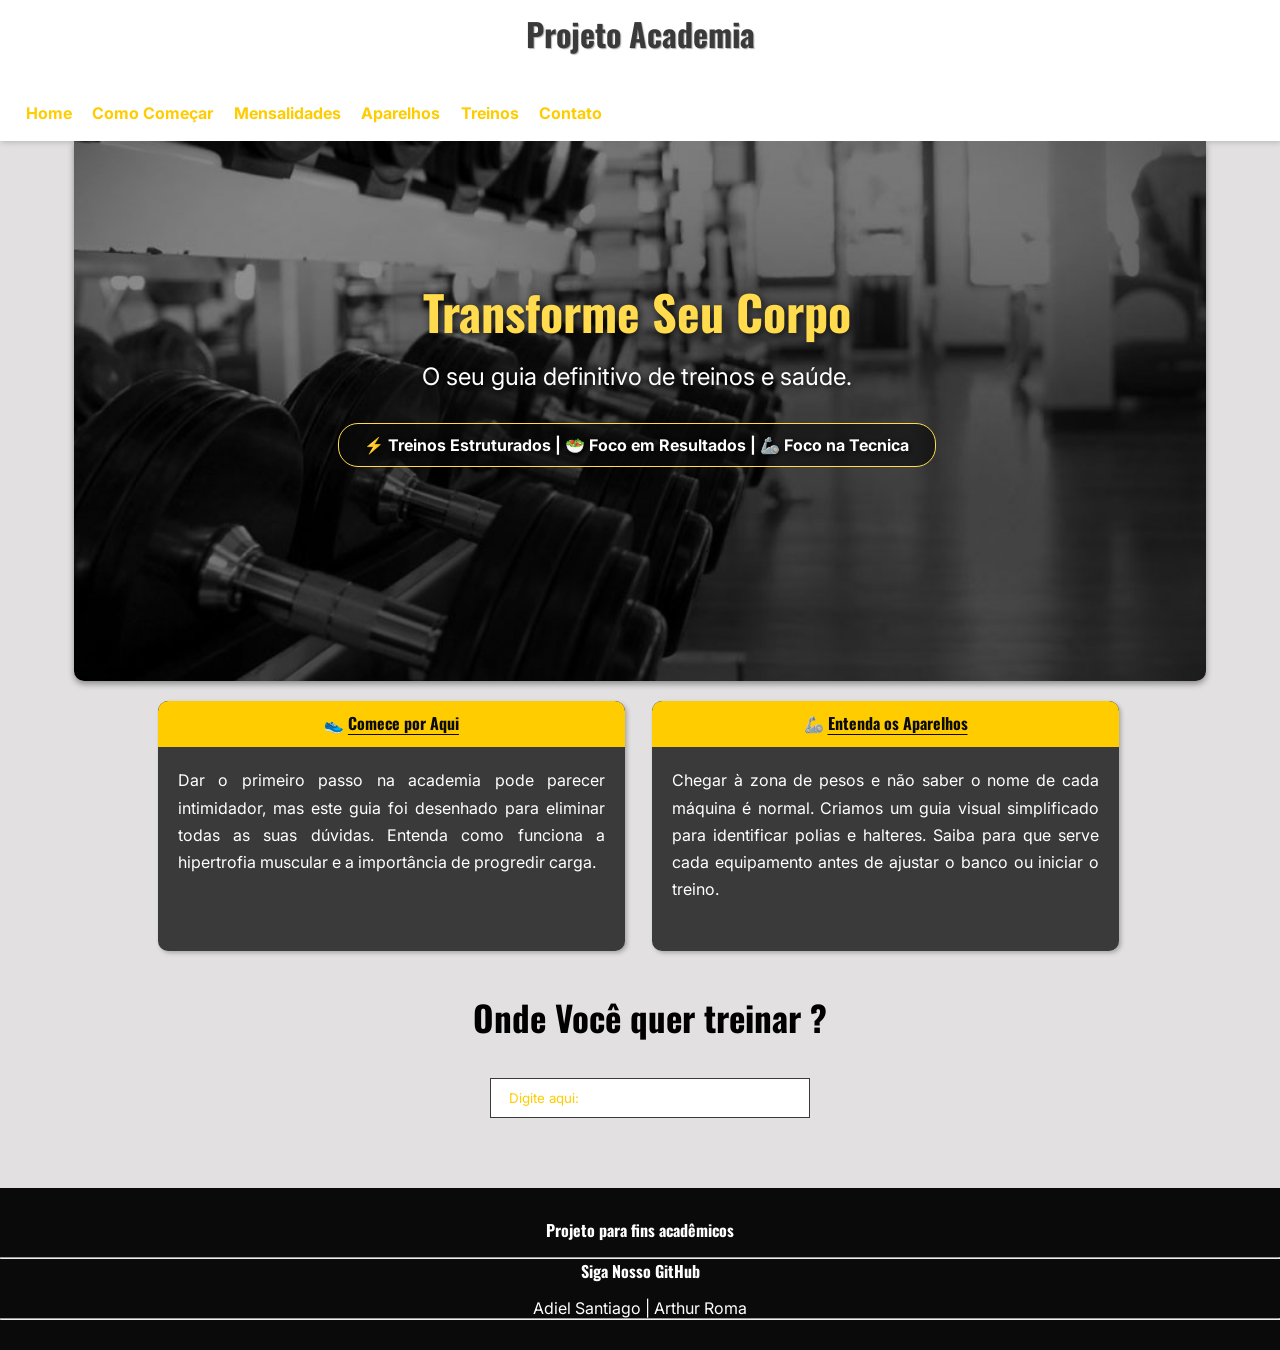
==== index.html @ 68af2c5f "Alterando a tag nav" ====
<!DOCTYPE html>
<html lang="pt-br">
<head>
    <meta charset="UTF-8">
    <meta name="viewport" content="width=device-width, initial-scale=1.0">
    <link rel="stylesheet" href="css/home.css">
    <title>Index</title>
</head>
<body>

    <header>
        <h1>Projeto Academia</h1>
        <nav>
            <a href="index.html">Home</a>
            <a href="html/pag01.html">Como Começar</a>
            <a href="#">Mensalidades</a> 
            <a href="#">Aparelhos</a>
            <a href="#">Treinos</a>
            <a href="#">Contato</a>
        
        </nav>
    </header>

    <main>
        <section class="Imagem_paralax">
            <h1>Transforme Seu Corpo</h1>
            <p>O seu guia definitivo de treinos e saúde.</p>
            
            <div class="destaque_paralax">
                <p>⚡ Treinos Estruturados | 🥗 Foco em Resultados | 🦾 Foco na Tecnica</p>
            </div>
        </section>

        <section id="cards">
            <div class="cartões_de_destaque">
                <h4>👟 <a href="html/pag01.html">Comece por Aqui</a></h4>
                <p>
                    Dar o primeiro passo na academia pode parecer intimidador, mas este guia foi desenhado para eliminar todas as suas 
                    dúvidas. Entenda como funciona a hipertrofia muscular e a importância de progredir carga.
                </p>
            </div>
            
            <div class="cartões_de_destaque">
                <h4>🦾 <a href="">Entenda os Aparelhos</a></h4>
                <p>
                    Chegar à zona de pesos e não saber o nome de cada máquina é normal. Criamos um guia visual simplificado para 
                    identificar polias e halteres. Saiba para que serve cada equipamento antes de ajustar o banco ou iniciar o treino.
                </p>
            </div>
        </section>

        <section class="input">
            <h1>Onde Você quer treinar ?</h1>
            <input type="text" placeholder="Digite aqui: ">
        </section>
    </main>

    <aside>
        <!-- Conteúdo lateral opcional -->
    </aside>

    <footer>
        <h4>Projeto para fins acadêmicos</h4>
        <hr>
        <h4>Siga Nosso GitHub</h4>
        <p> 
            <a href="https://github.com/AdielSantiago/" target="_blank">Adiel Santiago</a> | 
            <a href="https://github.com/Arthur-Roma1" target="_blank">Arthur Roma</a>
        </p>
        <hr>
    </footer>

</body>
</html>
---- css/home.css ----
@charset "UTF-8";
@import url('https://fonts.googleapis.com/css2?family=Oswald:wght@200..700&display=swap');
@import url('https://fonts.googleapis.com/css2?family=Inter:ital,opsz,wght@0,14..32,100..900;1,14..32,100..900&display=swap');

/* =========================================
   VARIÁVEIS GLOBAIS
   ========================================= */
:root { 
    --amarelo_claro: #FFF2A9;
    --amarelo: #FFDB4D;
    --amarelo_forte: #FFCC00;
    --branco: #FFFFFF;
    
    --preto: #0A0A0A;
    --cinza_claro: rgb(226, 224, 224);
    --cinza: #9c9c9c;
    --cinza_escurecido: #3a3a3a;

    --fonte_titulos: 'Oswald', sans-serif;
    --fonte_paragrafos: 'Inter', sans-serif;
}


/* =========================================
   RESET E CONFIGURAÇÕES GLOBAIS
   ========================================= */
* {
    margin: 0;
    padding: 0;
    box-sizing: border-box;
}

html, body {
    height: 100vh;
}

body {
    background-color: var(--cinza_claro);
    font-family: Arial, Helvetica, sans-serif;
}

h1, h4{
    font-family: var(--fonte_titulos);
}

p, a{
    font-family: var(--fonte_paragrafos);
}

h4 a {
    font-family: var(--fonte_titulos);
}

::placeholder{
    font-family: var(--fonte_paragrafos);
}

/* =========================================
   BARRA DE ROLAGEM
   ========================================= */
html {
    scrollbar-color: var(--amarelo_claro) var(--cinza_escurecido);
    scrollbar-width: auto;
}

::-webkit-scrollbar {
    width: 14px; 
    height: 14px; 
}

::-webkit-scrollbar-track {
    background-color: var(--preto); 
}

::-webkit-scrollbar-thumb {
    background-color: var(--amarelo);
    border-radius: 6px; 
    border: 3px solid var(--preto); 
}

::-webkit-scrollbar-thumb:hover {
    background-color: var(--amarelo_forte);
}


/* =========================================
   CABEÇALHO E NAVEGAÇÃO
   ========================================= */
header {
    padding: 10px;
    background-color: var(--branco);
    box-shadow: 1px 1px 6px rgba(0, 0, 0, 0.212);
    font-family: Arial, Helvetica, sans-serif;
}

header > h1 {
    text-shadow: 1px 1px 1px rgba(0, 0, 0, 0.301);
    color: var(--cinza_escurecido);
    margin-bottom: 3.0vw;
    text-align: center;
}

nav {
    padding: 8px;
}

nav > a {
    text-decoration: none;
    color: var(--amarelo_forte);
    padding: 8px;
    margin: 0px;
    font-weight: bold;
    transition-duration: 200ms;
}

nav > a:hover {
    letter-spacing: 0.8px;
    text-decoration: underline;
    color: var(--amarelo_forte);
    transition-duration: 230ms;
    text-shadow: 0px 0px 1px var(--amarelo);
    transition-duration: 200ms;
}


/* =========================================
   CONTEÚDO PRINCIPAL
   ========================================= */
main {
    padding: 10px;
    padding-top: 0px;
    margin: auto;
    width: 90vw;
    height: auto;
    overflow: auto;
}

section {
    margin-bottom: 20px;
    padding-left: 1.5vw;
}

section.Imagem_paralax {
    background-image: url('../image/background1.jpg');
    background-size: cover;
    background-position: center;
    background-attachment: fixed;
    box-shadow: 0px 3px 6px rgba(0, 0, 0, 0.384);
    min-height: 60vh;
    border-bottom-left-radius: 10px;
    border-bottom-right-radius: 10px;
    color: var(--branco);

    text-align: center;
    padding-top: 15vh;
    padding-right: 2vw;
}

section.Imagem_paralax h1 {
    font-size: clamp(2em, 5vw, 3em);
    text-shadow: 2px 2px 8px rgba(0, 0, 0, 0.8);
    color: var(--amarelo);
}

section.Imagem_paralax p {
    font-size: clamp(0.8em, 2vw, 1.5em);
    text-shadow: 1px 1px 5px rgba(0, 0, 0, 0.8);
}

div.destaque_paralax {
    margin-top: 25px;
    display: inline-block;
    background-color: rgba(10, 10, 10, 0.65); /* Fundo escuro semi-transparente */
    padding: 1.2vh 2vw;
    border-radius: 20px;
    border: 1px solid var(--amarelo);
}

div.destaque_paralax p {
    font-size: clamp(0.70em, 2.5vw, 1em);
    font-weight: bold;
    color: var(--branco);
}

section > h1 {
    margin-bottom: 10px;
    font-size: 35px;
}

section > p {
    line-height: 1.7em;
    font-size: 1.3em;
} 

section#cards {
    text-align: center;
}


/* =========================================
   CARTÕES DE DESTAQUE
   ========================================= */
div.cartões_de_destaque {
    display: inline-block;
    vertical-align: top;
    width: 42%;
    min-height: 250px;
    box-shadow: 2px 2px 4px rgba(0, 0, 0, 0.26);
    margin-bottom: 20px;
    margin-right: 2%;
    padding: 0;
    background-color: var(--cinza_escurecido);
    border-radius: 10px;
    overflow: hidden;
    color: var(--branco);
    transition-duration: 180ms;
}

div.cartões_de_destaque a {
    padding-top: 10px;
    display: inline-block;
    margin-bottom: 12px;
    text-decoration: underline;
    text-underline-offset: 4px;
    color: var(--preto);
    transition-duration: 230ms;
}

div.cartões_de_destaque a:hover {
    text-decoration: underline;
    text-underline-offset: 6px;
    color: var(--amarelo_claro);
    transition-duration: 230ms;
}

div.cartões_de_destaque h4 {
    background-color: var(--amarelo_forte);
    border-top-left-radius: 10px;
    border-top-right-radius: 10px;
}

div.cartões_de_destaque p {
    padding: 20px;
    line-height: 1.7em;
    text-align: justify;
}

div.cartões_de_destaque:hover {
    box-shadow: 3px 3px 10px rgba(0, 0, 0, 0.55);
    transform: translateY(-6px) scale(1.02);
    transition-duration: 150ms;
}

section.input{
    text-align: center;
}

section.input h1{
    margin-bottom: 35px;
}

section.input input{
    display: block;
    margin: auto;
    background-color: var(--branco);
    outline: none;
    padding: 10px;
    padding-left: 18px;
    border: 1px solid var(--cinza_escurecido);
    min-width: 250px;
    width: 25vw;
    height: 3em;
}

section.input input::placeholder{
    color: var(--amarelo_forte);
}

section.input input:hover{
    border: 1.6px solid var(--amarelo);
    box-shadow: 0px 0px 2px var(--amarelo_claro);
    transition-duration: 180ms;
}

/* =========================================
   RODAPÉ
   ========================================= */
footer {
    color: var(--branco);
    margin-top: 40px;
    padding: 30px 0;
    background-color: var(--preto);
    text-align: center;
}

footer h4 {
    margin-bottom: 15px;
}

footer p a {
    color: var(--branco);
    text-decoration: none;
}

footer p a:hover {
    text-decoration: underline;
    color: var(--cinza);
    transition-duration: 230ms;
}
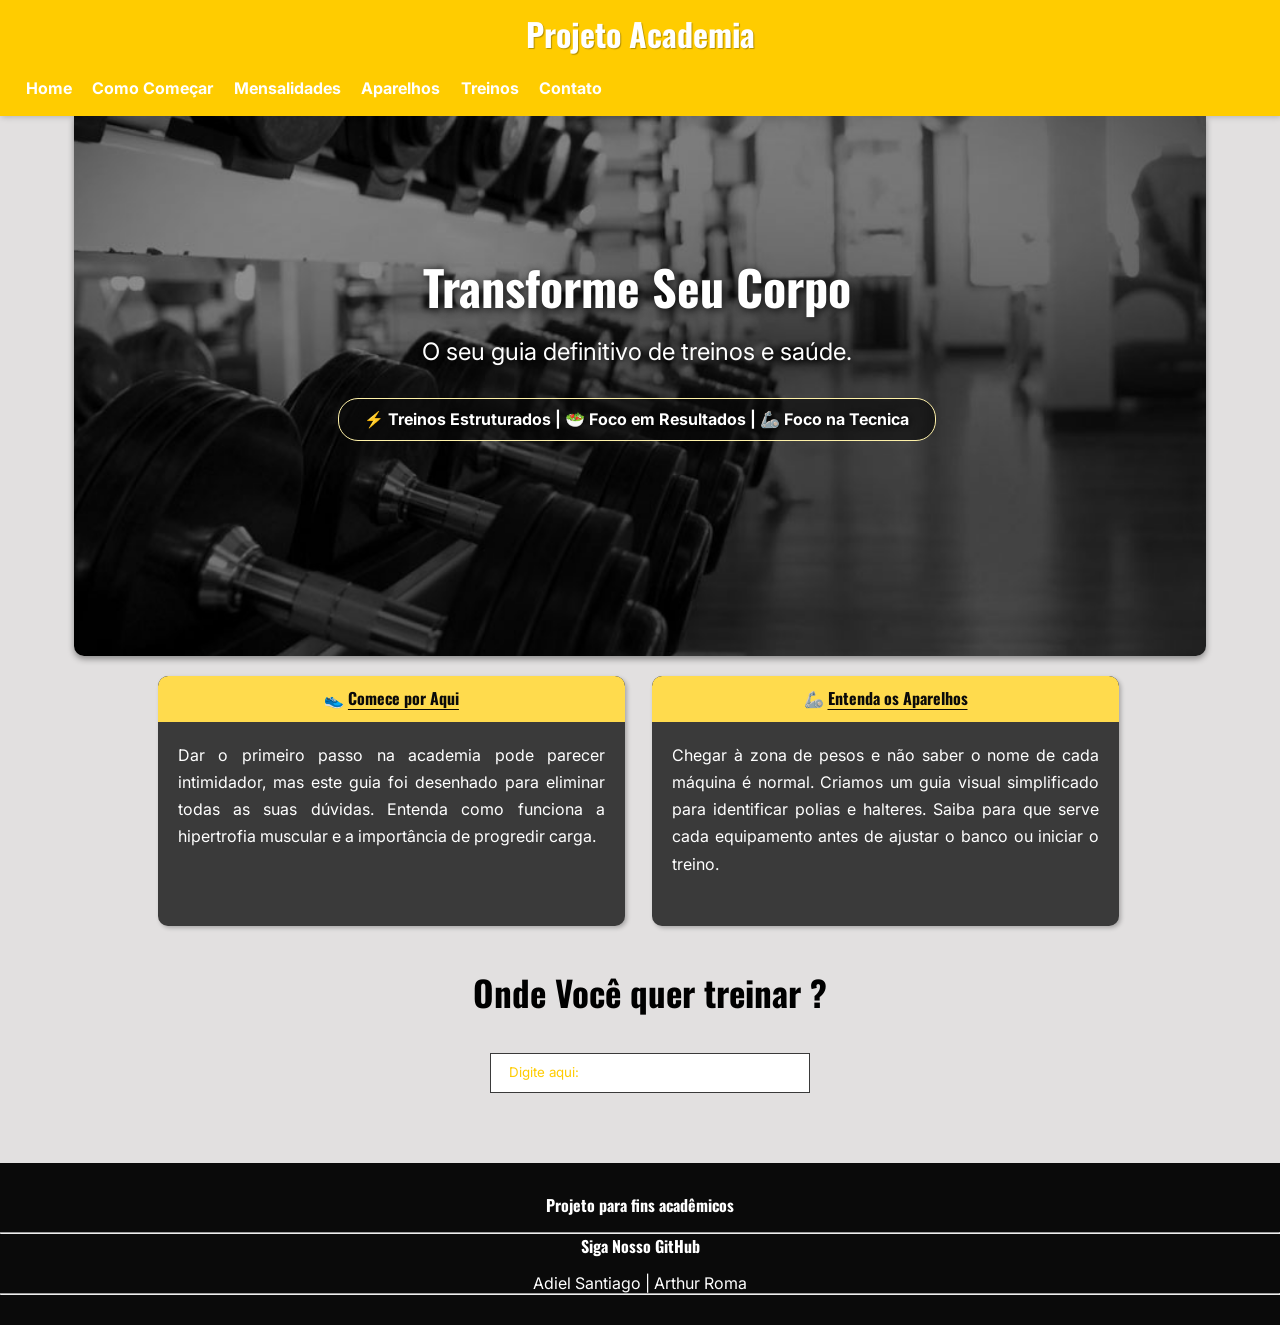
==== commit 63cff4f4: "Update index.html" ====
--- a/index.html
+++ b/index.html
@@ -12,8 +12,8 @@
         <h1>Projeto Academia</h1>
         <nav>
             <a href="index.html">Home</a>
-            <a href="html/pag01.html">Como Começar</a>
-            <a href="#">Mensalidades</a> 
+            <a href="html/Guia de Iniciaçao.html">Como Começar</a>
+            <a href="html/mensalidades.html">Mensalidades</a> 
             <a href="#">Aparelhos</a>
             <a href="#">Treinos</a>
             <a href="#">Contato</a>
@@ -33,7 +33,7 @@
 
         <section id="cards">
             <div class="cartões_de_destaque">
-                <h4>👟 <a href="html/pag01.html">Comece por Aqui</a></h4>
+                <h4>👟 <a href="html/Guia de Iniciaçao.html">Comece por Aqui</a></h4>
                 <p>
                     Dar o primeiro passo na academia pode parecer intimidador, mas este guia foi desenhado para eliminar todas as suas 
                     dúvidas. Entenda como funciona a hipertrofia muscular e a importância de progredir carga.
--- a/css/home.css
+++ b/css/home.css
@@ -32,6 +32,7 @@
 
 html, body {
     height: 100vh;
+    width: 100vw;
 }
 
 body {
@@ -59,7 +60,7 @@
    BARRA DE ROLAGEM
    ========================================= */
 html {
-    scrollbar-color: var(--amarelo_claro) var(--cinza_escurecido);
+    scrollbar-color: var(--branco) var(--cinza_escurecido);
     scrollbar-width: auto;
 }
 
@@ -88,15 +89,15 @@
    ========================================= */
 header {
     padding: 10px;
-    background-color: var(--branco);
+    background-color: var(--amarelo_forte);
     box-shadow: 1px 1px 6px rgba(0, 0, 0, 0.212);
     font-family: Arial, Helvetica, sans-serif;
 }
 
 header > h1 {
     text-shadow: 1px 1px 1px rgba(0, 0, 0, 0.301);
-    color: var(--cinza_escurecido);
-    margin-bottom: 3.0vw;
+    color: var(--branco);
+    margin-bottom: 1vw;
     text-align: center;
 }
 
@@ -106,7 +107,7 @@
 
 nav > a {
     text-decoration: none;
-    color: var(--amarelo_forte);
+    color: var(--branco);
     padding: 8px;
     margin: 0px;
     font-weight: bold;
@@ -116,9 +117,9 @@
 nav > a:hover {
     letter-spacing: 0.8px;
     text-decoration: underline;
-    color: var(--amarelo_forte);
+    color: var(--branco);
     transition-duration: 230ms;
-    text-shadow: 0px 0px 1px var(--amarelo);
+    text-shadow: 0px 0px 1px var(--branco);
     transition-duration: 200ms;
 }
 
@@ -159,7 +160,7 @@
 section.Imagem_paralax h1 {
     font-size: clamp(2em, 5vw, 3em);
     text-shadow: 2px 2px 8px rgba(0, 0, 0, 0.8);
-    color: var(--amarelo);
+    color: var(--branco);
 }
 
 section.Imagem_paralax p {
@@ -173,7 +174,7 @@
     background-color: rgba(10, 10, 10, 0.65); /* Fundo escuro semi-transparente */
     padding: 1.2vh 2vw;
     border-radius: 20px;
-    border: 1px solid var(--amarelo);
+    border: 1px solid var(--amarelo_claro);
 }
 
 div.destaque_paralax p {
@@ -229,12 +230,12 @@
 div.cartões_de_destaque a:hover {
     text-decoration: underline;
     text-underline-offset: 6px;
-    color: var(--amarelo_claro);
+    color: var(--branco);
     transition-duration: 230ms;
 }
 
 div.cartões_de_destaque h4 {
-    background-color: var(--amarelo_forte);
+    background-color: var(--amarelo);
     border-top-left-radius: 10px;
     border-top-right-radius: 10px;
 }
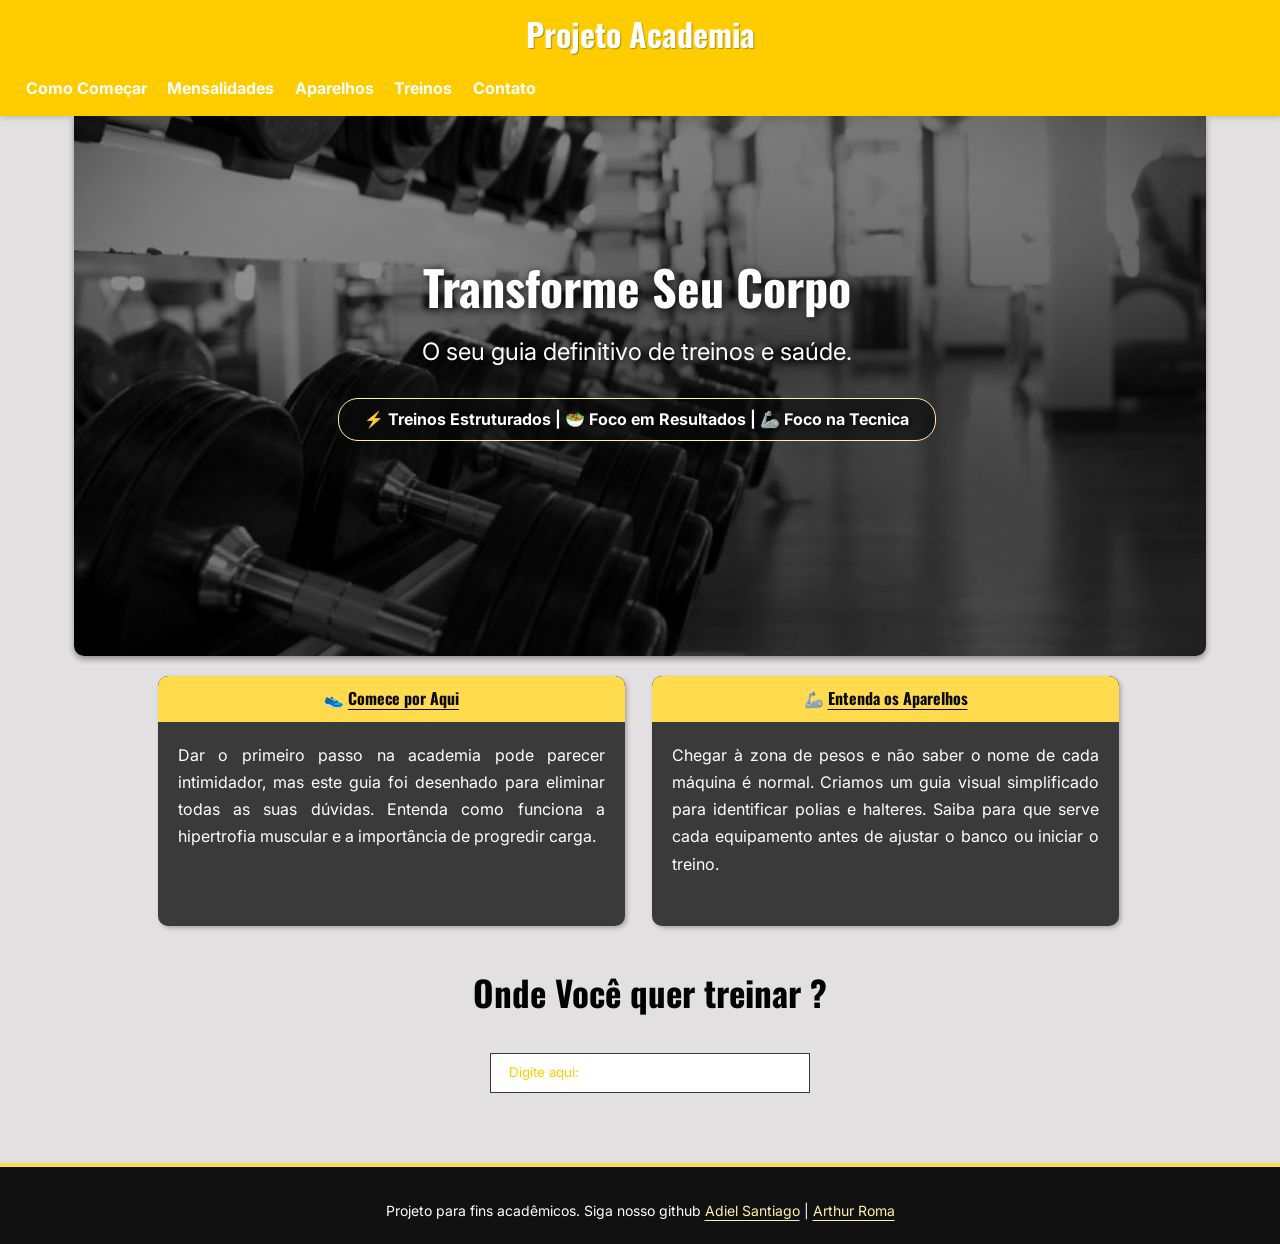
==== commit 52d4ef2b: "Update index.html" ====
--- a/index.html
+++ b/index.html
@@ -4,19 +4,18 @@
     <meta charset="UTF-8">
     <meta name="viewport" content="width=device-width, initial-scale=1.0">
     <link rel="stylesheet" href="css/home.css">
-    <title>Index</title>
+    <title>Projeto academia</title>
 </head>
 <body>
 
     <header>
         <h1>Projeto Academia</h1>
         <nav>
-            <a href="index.html">Home</a>
             <a href="html/Guia de Iniciaçao.html">Como Começar</a>
             <a href="html/mensalidades.html">Mensalidades</a> 
-            <a href="#">Aparelhos</a>
-            <a href="#">Treinos</a>
-            <a href="#">Contato</a>
+            <a href="html/exercicios.html">Aparelhos</a>
+            <a href="html/exercicios.html">Treinos</a>
+            <a href="html/contato.html">Contato</a>
         
         </nav>
     </header>
@@ -60,14 +59,10 @@
     </aside>
 
     <footer>
-        <h4>Projeto para fins acadêmicos</h4>
-        <hr>
-        <h4>Siga Nosso GitHub</h4>
-        <p> 
+        <p>Projeto para fins acadêmicos. Siga nosso github 
             <a href="https://github.com/AdielSantiago/" target="_blank">Adiel Santiago</a> | 
             <a href="https://github.com/Arthur-Roma1" target="_blank">Arthur Roma</a>
         </p>
-        <hr>
     </footer>
 
 </body>
--- a/css/home.css
+++ b/css/home.css
@@ -287,24 +287,31 @@
    RODAPÉ
    ========================================= */
 footer {
-    color: var(--branco);
     margin-top: 40px;
-    padding: 30px 0;
-    background-color: var(--preto);
-    text-align: center;
-}
-
-footer h4 {
-    margin-bottom: 15px;
-}
-
-footer p a {
-    color: var(--branco);
-    text-decoration: none;
-}
-
-footer p a:hover {
-    text-decoration: underline;
-    color: var(--cinza);
-    transition-duration: 230ms;
-}+    padding: 25px 20px;
+    background-color: #111111;
+    border-top: 4px solid var(--amarelo);
+    text-align: center;
+    color: var(--branco);
+    font-size: 14px;
+}
+
+footer p {
+    margin: 0;
+}
+
+footer a{
+    padding-top: 10px;
+    display: inline-block;
+    text-decoration: underline;
+    text-underline-offset: 4px;
+    color: var(--amarelo_claro);
+    transition-duration: 230ms;
+}
+
+footer a:hover{
+    text-decoration: underline;
+    text-underline-offset: 7px;
+    color: var(--amarelo_claro);
+    transition-duration: 230ms;
+}
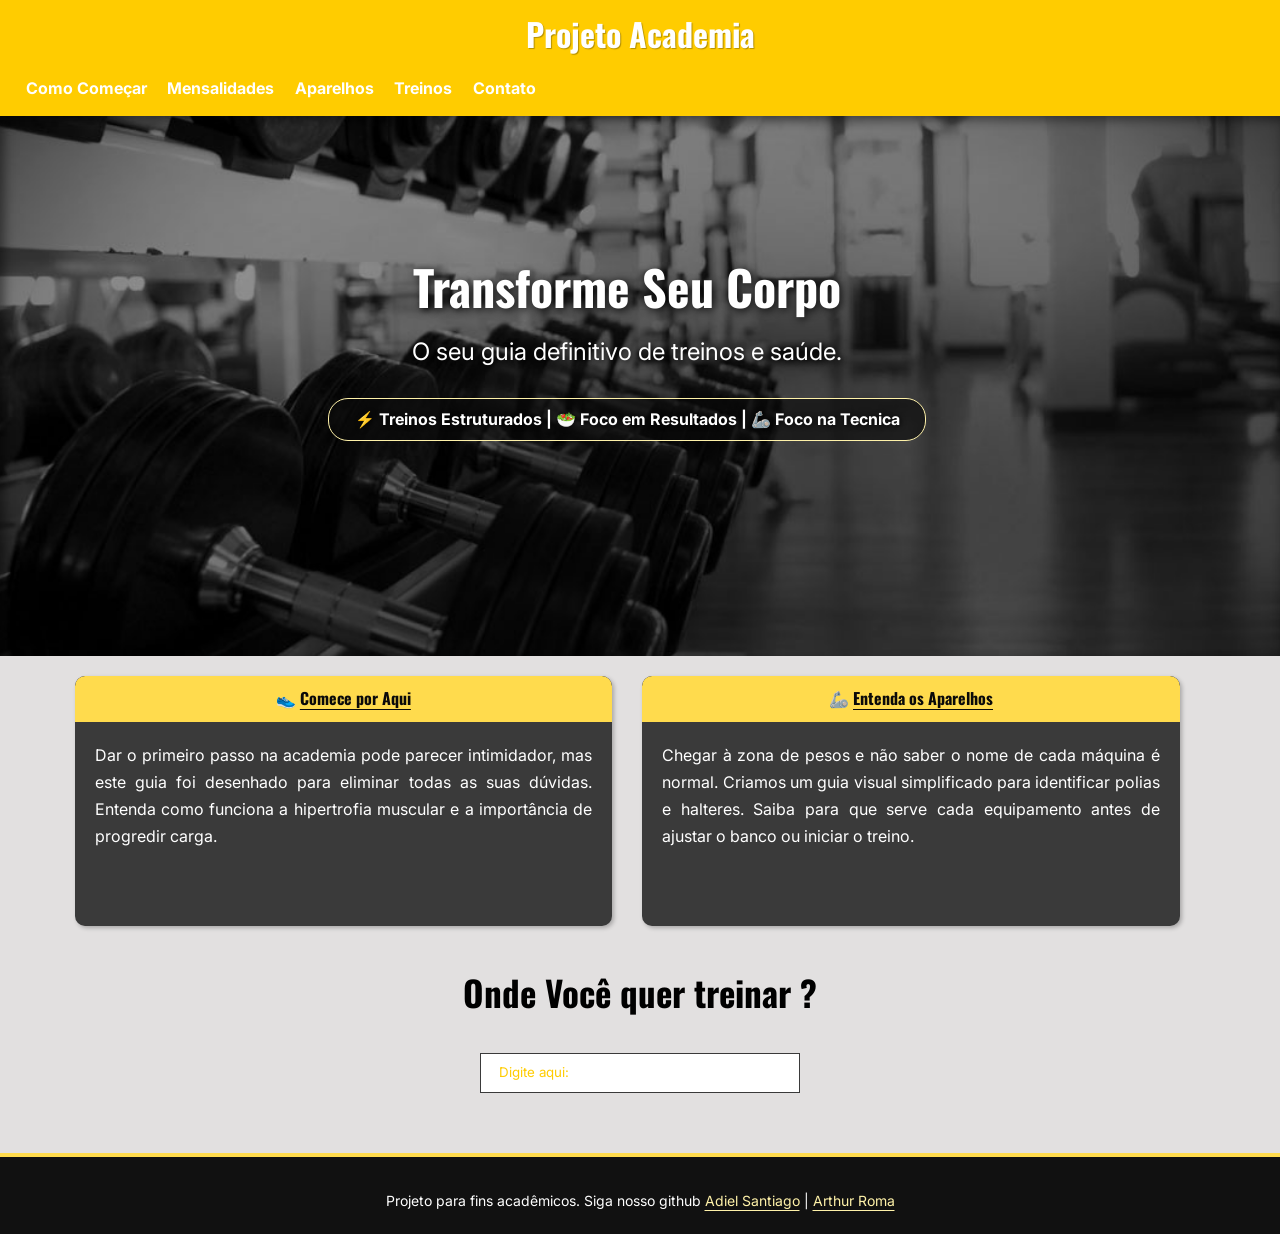
==== commit 5c425fe8: "Melhorando o HTML" ====
--- a/index.html
+++ b/index.html
@@ -13,7 +13,7 @@
         <nav>
             <a href="html/Guia de Iniciaçao.html">Como Começar</a>
             <a href="html/mensalidades.html">Mensalidades</a> 
-            <a href="html/exercicios.html">Aparelhos</a>
+            <a href="#">Aparelhos</a>
             <a href="html/exercicios.html">Treinos</a>
             <a href="html/contato.html">Contato</a>
         
--- a/css/home.css
+++ b/css/home.css
@@ -36,10 +36,13 @@
 }
 
 body {
+    min-height: 100vh;
+    width: 100%;
     background-color: var(--cinza_claro);
     font-family: Arial, Helvetica, sans-serif;
 }
 
+
 h1, h4{
     font-family: var(--fonte_titulos);
 }
@@ -60,6 +63,7 @@
    BARRA DE ROLAGEM
    ========================================= */
 html {
+    overflow-x: hidden; 
     scrollbar-color: var(--branco) var(--cinza_escurecido);
     scrollbar-width: auto;
 }
@@ -128,17 +132,18 @@
    CONTEÚDO PRINCIPAL
    ========================================= */
 main {
-    padding: 10px;
+    padding: 0;
     padding-top: 0px;
-    margin: auto;
-    width: 90vw;
+    margin: 0; /* Remove o auto para colar nas laterais se necessário */
+    width: 100vw; /* Retorna exatamente a largura de antes */
+    max-width: 100%; /* Impede que ultrapasse a tela e gere barra de rolagem */
     height: auto;
     overflow: auto;
 }
 
 section {
     margin-bottom: 20px;
-    padding-left: 1.5vw;
+    
 }
 
 section.Imagem_paralax {
@@ -147,9 +152,8 @@
     background-position: center;
     background-attachment: fixed;
     box-shadow: 0px 3px 6px rgba(0, 0, 0, 0.384);
+    box-shadow: inset 4px 4px 11px 0px rgba(0, 0, 0, 0.455);
     min-height: 60vh;
-    border-bottom-left-radius: 10px;
-    border-bottom-right-radius: 10px;
     color: var(--branco);
 
     text-align: center;
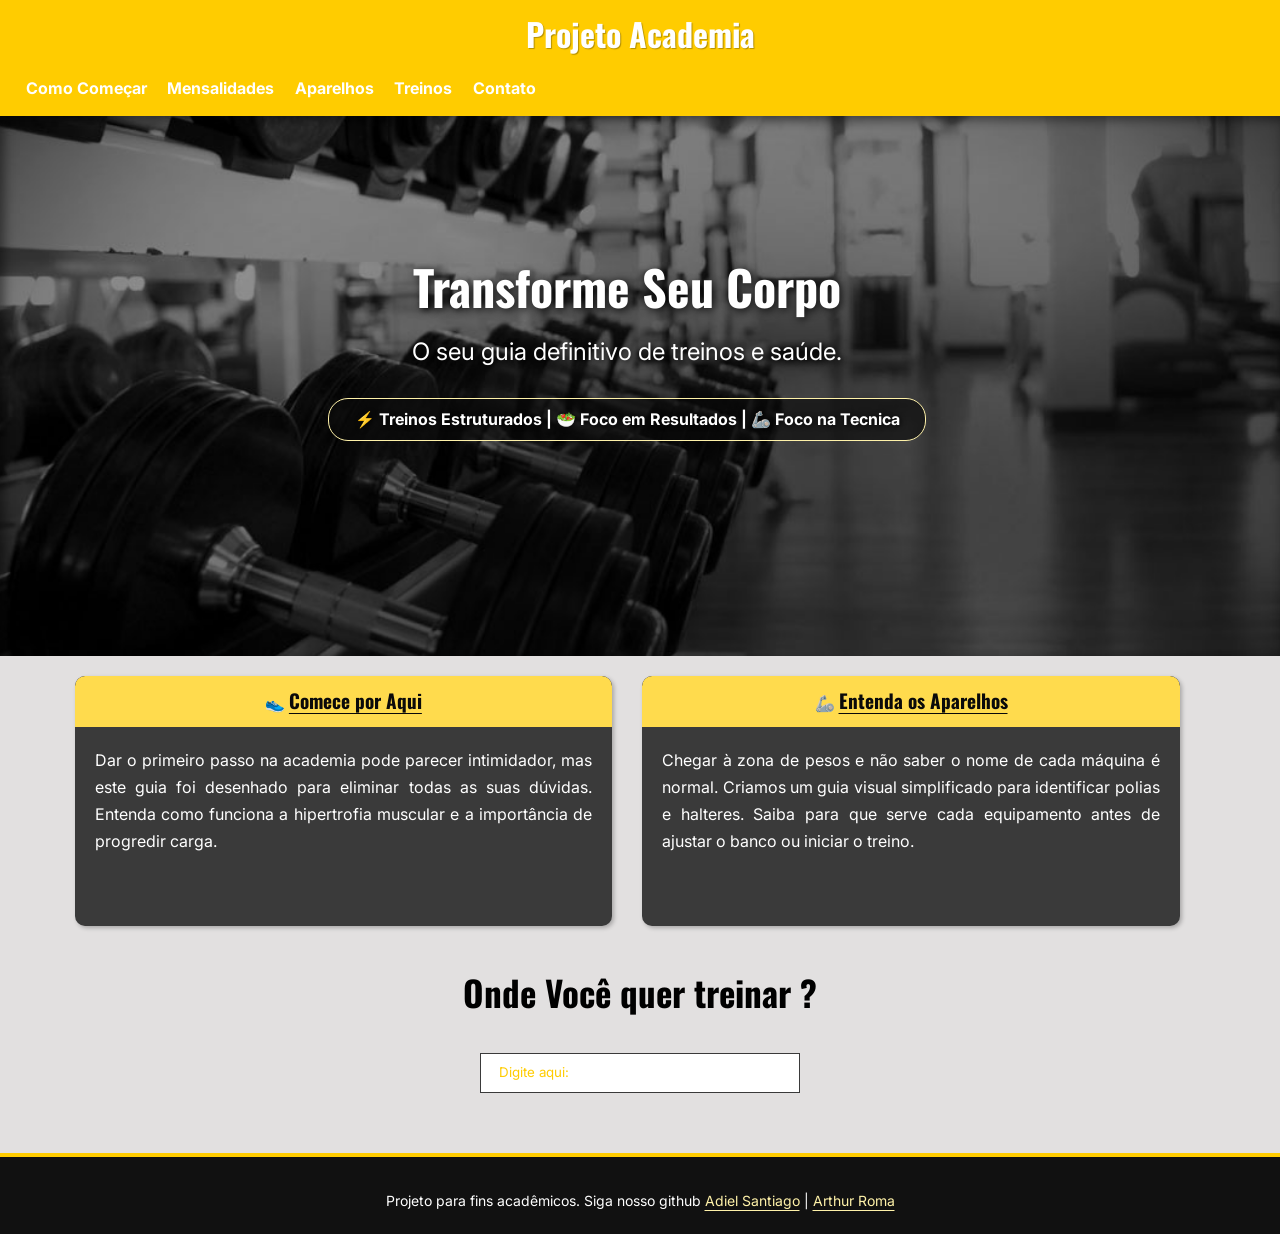
==== commit 5c1a26a9: "Atualizando os links" ====
--- a/index.html
+++ b/index.html
@@ -12,7 +12,7 @@
         <h1>Projeto Academia</h1>
         <nav>
             <a href="html/Guia de Iniciaçao.html">Como Começar</a>
-            <a href="html/mensalidades.html">Mensalidades</a> 
+            <a href="html/planos.html">Mensalidades</a> 
             <a href="#">Aparelhos</a>
             <a href="html/exercicios.html">Treinos</a>
             <a href="html/contato.html">Contato</a>
--- a/css/home.css
+++ b/css/home.css
@@ -24,7 +24,7 @@
 /* =========================================
    RESET E CONFIGURAÇÕES GLOBAIS
    ========================================= */
-* {
+ *{
     margin: 0;
     padding: 0;
     box-sizing: border-box;
@@ -42,12 +42,11 @@
     font-family: Arial, Helvetica, sans-serif;
 }
 
-
-h1, h4{
+h1, h4 {
     font-family: var(--fonte_titulos);
 }
 
-p, a{
+p, a {
     font-family: var(--fonte_paragrafos);
 }
 
@@ -55,9 +54,10 @@
     font-family: var(--fonte_titulos);
 }
 
-::placeholder{
+::placeholder {
     font-family: var(--fonte_paragrafos);
 }
+
 
 /* =========================================
    BARRA DE ROLAGEM
@@ -134,16 +134,15 @@
 main {
     padding: 0;
     padding-top: 0px;
-    margin: 0; /* Remove o auto para colar nas laterais se necessário */
-    width: 100vw; /* Retorna exatamente a largura de antes */
-    max-width: 100%; /* Impede que ultrapasse a tela e gere barra de rolagem */
+    margin: 0;
+    width: 100vw;
+    max-width: 100%;
     height: auto;
     overflow: auto;
 }
 
 section {
     margin-bottom: 20px;
-    
 }
 
 section.Imagem_paralax {
@@ -155,7 +154,6 @@
     box-shadow: inset 4px 4px 11px 0px rgba(0, 0, 0, 0.455);
     min-height: 60vh;
     color: var(--branco);
-
     text-align: center;
     padding-top: 15vh;
     padding-right: 2vw;
@@ -175,7 +173,7 @@
 div.destaque_paralax {
     margin-top: 25px;
     display: inline-block;
-    background-color: rgba(10, 10, 10, 0.65); /* Fundo escuro semi-transparente */
+    background-color: rgba(10, 10, 10, 0.65);
     padding: 1.2vh 2vw;
     border-radius: 20px;
     border: 1px solid var(--amarelo_claro);
@@ -222,6 +220,7 @@
 }
 
 div.cartões_de_destaque a {
+    font-size: 1.2rem;
     padding-top: 10px;
     display: inline-block;
     margin-bottom: 12px;
@@ -256,15 +255,15 @@
     transition-duration: 150ms;
 }
 
-section.input{
-    text-align: center;
-}
-
-section.input h1{
+section.input {
+    text-align: center;
+}
+
+section.input h1 {
     margin-bottom: 35px;
 }
 
-section.input input{
+section.input input {
     display: block;
     margin: auto;
     background-color: var(--branco);
@@ -277,15 +276,16 @@
     height: 3em;
 }
 
-section.input input::placeholder{
+section.input input::placeholder {
     color: var(--amarelo_forte);
 }
 
-section.input input:hover{
+section.input input:hover {
     border: 1.6px solid var(--amarelo);
     box-shadow: 0px 0px 2px var(--amarelo_claro);
     transition-duration: 180ms;
 }
+
 
 /* =========================================
    RODAPÉ
@@ -294,7 +294,7 @@
     margin-top: 40px;
     padding: 25px 20px;
     background-color: #111111;
-    border-top: 4px solid var(--amarelo);
+    border-top: 4px solid var(--amarelo_forte);
     text-align: center;
     color: var(--branco);
     font-size: 14px;
@@ -304,7 +304,7 @@
     margin: 0;
 }
 
-footer a{
+footer a {
     padding-top: 10px;
     display: inline-block;
     text-decoration: underline;
@@ -313,9 +313,9 @@
     transition-duration: 230ms;
 }
 
-footer a:hover{
+footer a:hover {
     text-decoration: underline;
     text-underline-offset: 7px;
     color: var(--amarelo_claro);
     transition-duration: 230ms;
-}
+}
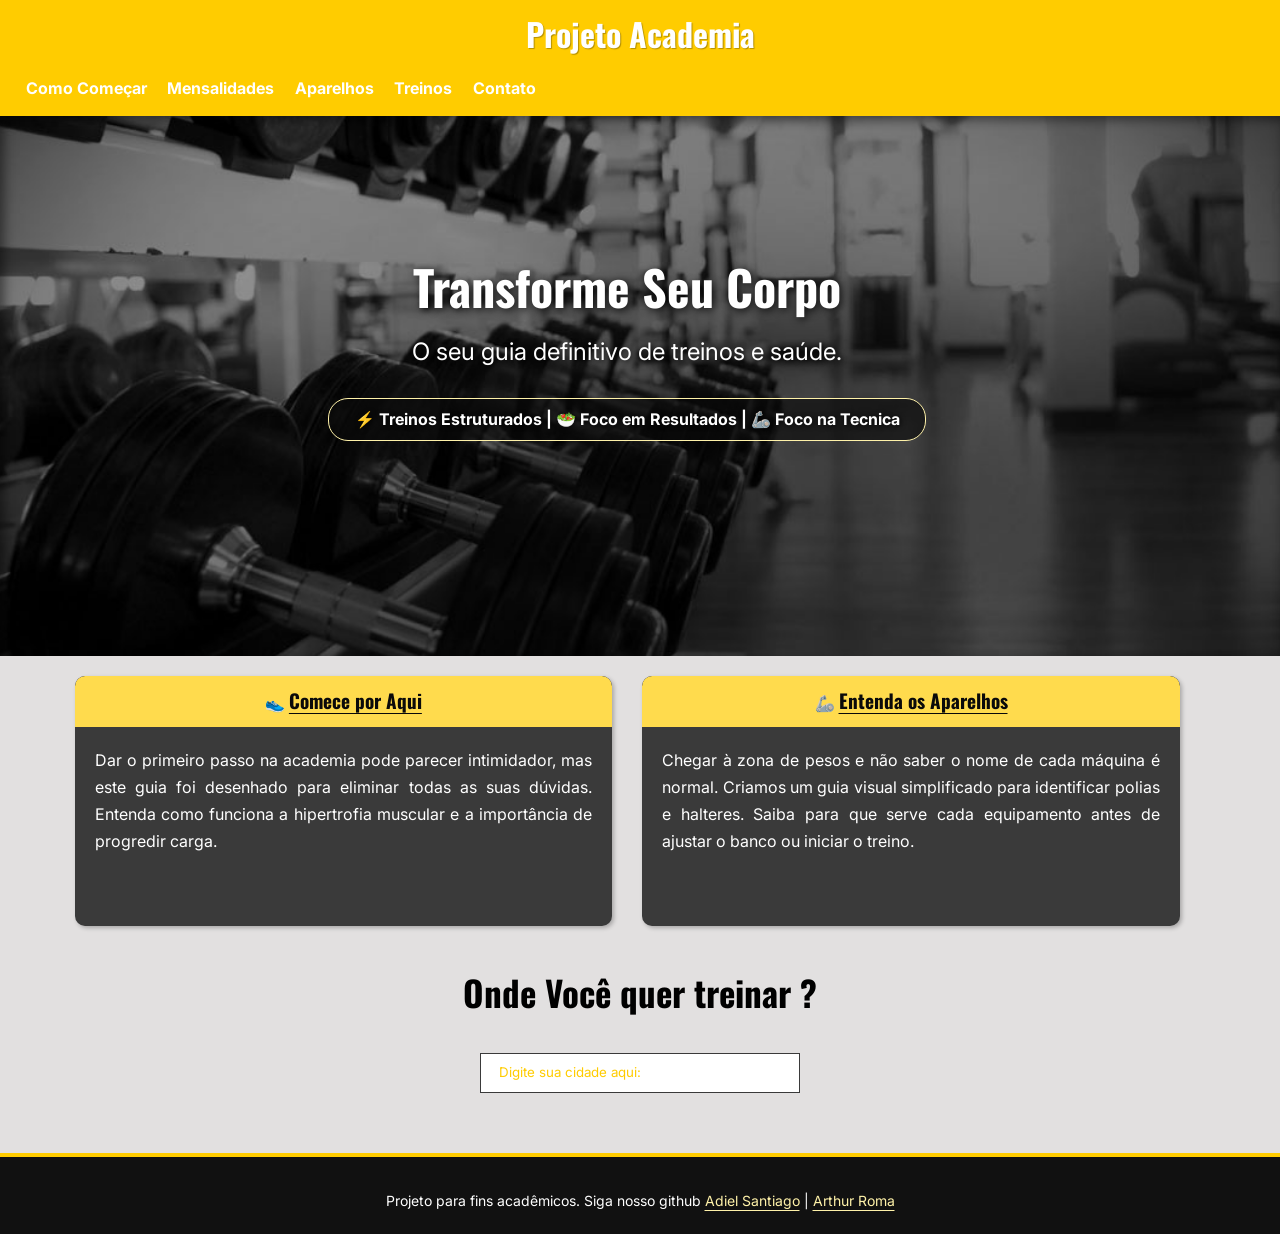
==== commit 70bb3f3e: "Atualizando HTML" ====
--- a/index.html
+++ b/index.html
@@ -13,7 +13,7 @@
         <nav>
             <a href="html/Guia de Iniciaçao.html">Como Começar</a>
             <a href="html/planos.html">Mensalidades</a> 
-            <a href="#">Aparelhos</a>
+            <a href="html/aparelhos.html">Aparelhos</a>
             <a href="html/exercicios.html">Treinos</a>
             <a href="html/contato.html">Contato</a>
         
@@ -40,7 +40,7 @@
             </div>
             
             <div class="cartões_de_destaque">
-                <h4>🦾 <a href="">Entenda os Aparelhos</a></h4>
+                <h4>🦾 <a href="html/aparelhos.html">Entenda os Aparelhos</a></h4>
                 <p>
                     Chegar à zona de pesos e não saber o nome de cada máquina é normal. Criamos um guia visual simplificado para 
                     identificar polias e halteres. Saiba para que serve cada equipamento antes de ajustar o banco ou iniciar o treino.
@@ -50,7 +50,25 @@
 
         <section class="input">
             <h1>Onde Você quer treinar ?</h1>
-            <input type="text" placeholder="Digite aqui: ">
+            <form>
+                <input type="text" name="cidade_treino" list="lista_cidades" autocomplete="on" placeholder="Digite sua cidade aqui: ">
+                
+                <datalist id="lista_cidades">
+                    <option value="São Paulo - SP">
+                    <option value="Rio de Janeiro - RJ">
+                    <option value="Belo Horizonte - MG">
+                    <option value="Brasília - DF">
+                    <option value="Curitiba - PR">
+                    <option value="Porto Alegre - RS">
+                    <option value="Salvador - BA">
+                    <option value="Recife - PE">
+                    <option value="Fortaleza - CE">
+                    <option value="João Pessoa - PB">
+                    <option value="Goiânia - GO">
+                    <option value="Florianópolis - SC">
+                    <option value="Manaus - AM">
+                </datalist>
+            </form>
         </section>
     </main>
 
